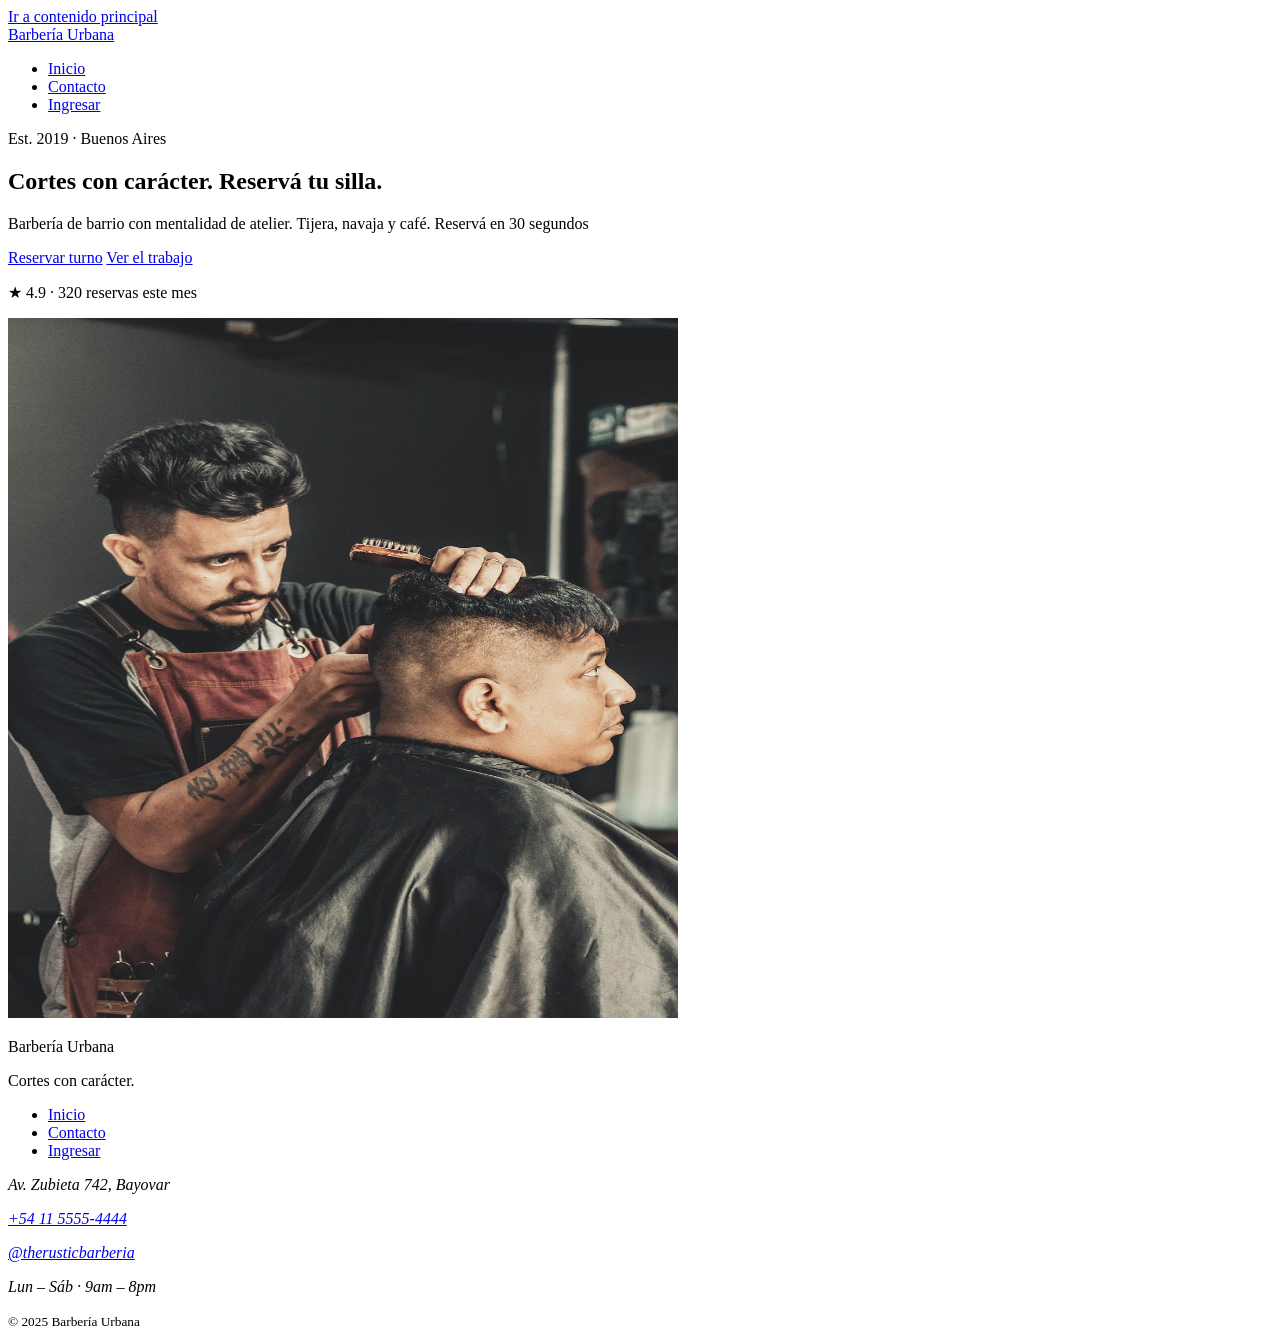
==== pages/index.html @ bf0b88b1 "add home page with hero.jpg and new login page" ====
<!DOCTYPE html>
<html lang="es">
<head>
    <meta charset="UTF-8">
    <meta name="viewport" content="width=device-width, initial-scale=1.0">
    <link rel="stylesheet" href="../styles/styles.css">
    <link rel="stylesheet" href="https://fonts.googleapis.com/css2?family=Big+Shoulders+Display:wght@700;800;900&family=Inter:wght@400;500;600;700&family=JetBrains+Mono:wght@500&display=swap">
    <title>Cortes con carácter - Barbería Urbana</title>
</head>
<body>
    <a href="#main" class="skip-link">Ir a contenido principal</a>
    <header class="topbar" role="banner">
        <div class="topbar__inner container">
            <a class="brand" href="index.html" aria-label="Barbería Urbana - Inicio">
                <span class="brand__pole" aria-hidden="true"></span>
                <span class="brand__wordmark">Barbería&nbsp;Urbana</span>
            </a>
            <nav class="nav" aria-label="Navegación principal">
                <ul class="nav__list">
                    <li><a class="nav__link" href="index.html" aria-current="page">Inicio</a></li>
                    <li><a class="nav__link" href="contacto.html">Contacto</a></li>
                    <li><a class="nav__link" href="login.html">Ingresar</a></li>
                </ul>
            </nav>
        </div>    
    </header>
    <main id="main" class="page page--home">
        <section class="hero" aria-labelledby="hero-title">
            <div class="container hero__grid">
                <div class="hero__content">
                    <p class="eyebrow"><span class="eyebrow__pole" aria-hidden="true"></span>Est. 2019 · Buenos Aires</p>
                    <h1 class="hero__title" id="hero-title">Cortes con carácter. Reservá tu silla.</h1>
                    <p class="hero__lede">Barbería de barrio con mentalidad de atelier. Tijera, navaja y café. Reservá en 30 segundos</p>
                    <div class="hero__actions">
                        <a class="btn btn--accent" href="reserva.html">Reservar turno</a>
                        <a class="btn btn--ghost" href="equipo.html">Ver el trabajo</a>
                    </div>
                    <p class="hero__proof" aria-label="Valoración">★ 4.9 · 320 reservas este mes</p>
                </div>
                <div class="hero__media">
                    <img src="../images/hero.jpg" alt="Cliente recibiendo un corte de pelo en Barbería Urbana"
                    width="670"
                    height="700"
                    fetchpriority="high">
                </div>
            </div>
        </section>
    </main>
    <footer class="site-footer" role="contentinfo">
        <div class="container site-footer__grid">
            <div class="site-footer__brand">
                <span class="brand__pole" aria-hidden="true"></span>
                <p class="site-footer__wordmark">Barbería&nbsp;Urbana</p>
                <p class="site-footer__tagline">Cortes con carácter.</p>
            </div>
            
            <nav class="site-footer__nav" aria-label="Navegación secundaria">
                <ul>
                    <li><a href="index.html">Inicio</a></li>
                    <li><a href="contacto.html">Contacto</a></li>
                    <li><a href="login.html">Ingresar</a></li>    
                </ul>
            </nav>
            
            <address class="site-footer__contact">
                <p>Av. Zubieta 742, Bayovar</p>
                <p><a href="tel:+541155554444">+54 11 5555-4444</a></p>
                <p><a href="https://www.instagram.com/the_rustic_barberia/" rel="noopener noreferrer">@therusticbarberia</a></p>
                <p class="site-footer__hours">Lun – Sáb · 9am – 8pm</p>
            </address>
        </div>

        <div class="site-footer__legal container">
            <small>&copy; 2025 Barbería&nbsp;Urbana</small>
        </div>
    </footer>
</body>
</html>
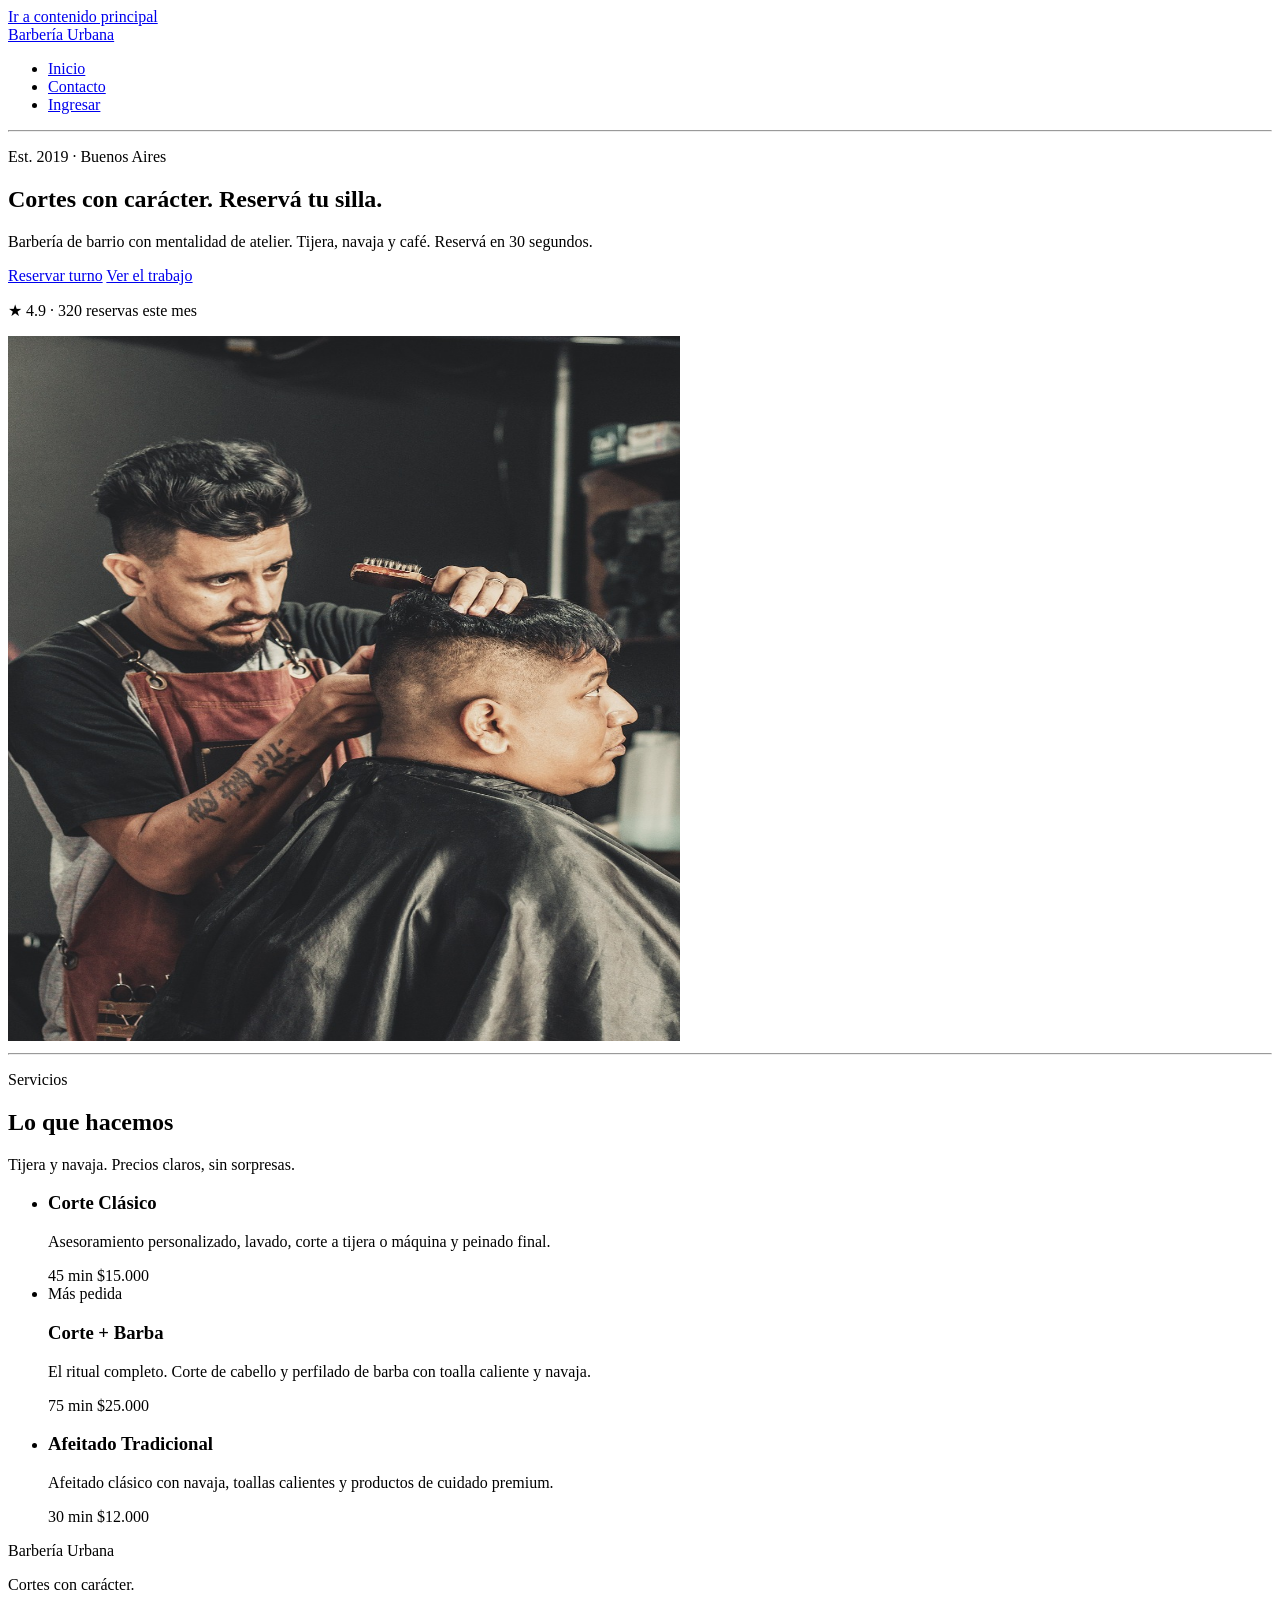
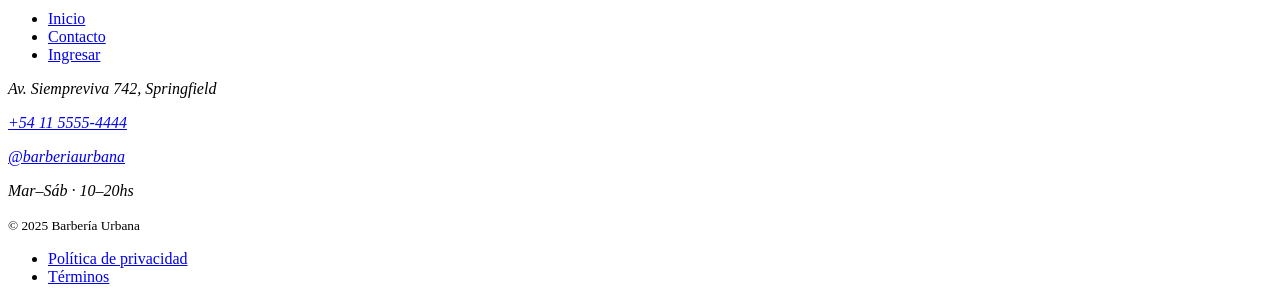
==== commit 76e52789: "refactor archives html for first advance" ====
--- a/pages/index.html
+++ b/pages/index.html
@@ -4,8 +4,34 @@
     <meta charset="UTF-8">
     <meta name="viewport" content="width=device-width, initial-scale=1.0">
     <link rel="stylesheet" href="../styles/styles.css">
-    <link rel="stylesheet" href="https://fonts.googleapis.com/css2?family=Big+Shoulders+Display:wght@700;800;900&family=Inter:wght@400;500;600;700&family=JetBrains+Mono:wght@500&display=swap">
-    <title>Cortes con carácter - Barbería Urbana</title>
+    <link rel="preconnect" href="https://fonts.googleapis.com">
+    <link rel="preconnect" href="https://fonts.gstatic.com" crossorigin>
+    <link href="https://fonts.googleapis.com/css2?family=Big+Shoulders+Display:wght@700;800;900&family=Inter:wght@400;500;600;700&family=JetBrains+Mono:wght@500&display=swap" rel="stylesheet">
+    <title>Cortes con carácter — Barbería Urbana | Reservá tu turno</title>
+    <meta name="description" content="Barbería urbana premium en Buenos Aires. Cortes, fades y afeitado a navaja. Reservá tu turno online en 30 segundos.">
+    <link rel="canonical" href="https://barberiaurbana.com/">
+    <meta property="og:title" content="Barbería Urbana — Cortes con carácter">
+    <meta property="og:description" content="Barbería de barrio con mentalidad de atelier. Reservá tu silla en 30 segundos.">
+    <meta property="og:image" content="https://barberiaurbana.com/og/hero.jpg">
+    <meta property="og:type" content="website">
+    <meta name="theme-color" content="#8B6B12">
+    <script type="application/ld+json">
+    {
+        "@context": "https://schema.org",
+        "@type": "HairSalon",
+        "name": "Barbería Urbana",
+        "image": "https://barberiaurbana.com/og/hero.jpg",
+        "address": {
+            "@type": "PostalAddress",
+            "streetAddress": "Av. Siempreviva 742",
+            "addressLocality": "Springfield",
+            "addressCountry": "AR"
+        },
+        "telephone": "+541155554444",
+        "priceRange": "$$",
+        "openingHours": "Tu-Sa 10:00-20:00"
+    }
+    </script>
 </head>
 <body>
     <a href="#main" class="skip-link">Ir a contenido principal</a>
@@ -22,15 +48,16 @@
                     <li><a class="nav__link" href="login.html">Ingresar</a></li>
                 </ul>
             </nav>
-        </div>    
+        </div>
     </header>
     <main id="main" class="page page--home">
+        <hr class="barber-pole" aria-hidden="true">
         <section class="hero" aria-labelledby="hero-title">
             <div class="container hero__grid">
                 <div class="hero__content">
                     <p class="eyebrow"><span class="eyebrow__pole" aria-hidden="true"></span>Est. 2019 · Buenos Aires</p>
                     <h1 class="hero__title" id="hero-title">Cortes con carácter. Reservá tu silla.</h1>
-                    <p class="hero__lede">Barbería de barrio con mentalidad de atelier. Tijera, navaja y café. Reservá en 30 segundos</p>
+                    <p class="hero__lede">Barbería de barrio con mentalidad de atelier. Tijera, navaja y café. Reservá en 30 segundos.</p>
                     <div class="hero__actions">
                         <a class="btn btn--accent" href="reserva.html">Reservar turno</a>
                         <a class="btn btn--ghost" href="equipo.html">Ver el trabajo</a>
@@ -39,11 +66,48 @@
                 </div>
                 <div class="hero__media">
                     <img src="../images/hero.jpg" alt="Cliente recibiendo un corte de pelo en Barbería Urbana"
-                    width="670"
-                    height="700"
+                    width="672"
+                    height="705"
                     fetchpriority="high">
                 </div>
             </div>
+        </section>
+
+        <hr class="barber-pole" aria-hidden="true">
+
+        <section class="services container" aria-labelledby="services-title">
+            <header class="section-head">
+                <p class="eyebrow"><span class="eyebrow__pole" aria-hidden="true"></span>Servicios</p>
+                <h2 id="services-title">Lo que hacemos</h2>
+                <p class="section-head__lede">Tijera y navaja. Precios claros, sin sorpresas.</p>
+            </header>
+            <ul class="services__grid" role="list">
+                <li class="service-card">
+                    <h3 class="service-card__title">Corte Clásico</h3>
+                    <p class="service-card__desc">Asesoramiento personalizado, lavado, corte a tijera o máquina y peinado final.</p>
+                    <div class="service-card__meta">
+                        <span class="service-card__duration">45 min</span>
+                        <span class="service-card__price">$15.000</span>
+                    </div>
+                </li>
+                <li class="service-card service-card--featured">
+                    <span class="service-card__pill" aria-label="Destacado">Más pedida</span>
+                    <h3 class="service-card__title">Corte + Barba</h3>
+                    <p class="service-card__desc">El ritual completo. Corte de cabello y perfilado de barba con toalla caliente y navaja.</p>
+                    <div class="service-card__meta">
+                        <span class="service-card__duration">75 min</span>
+                        <span class="service-card__price">$25.000</span>
+                    </div>
+                </li>
+                <li class="service-card">
+                    <h3 class="service-card__title">Afeitado Tradicional</h3>
+                    <p class="service-card__desc">Afeitado clásico con navaja, toallas calientes y productos de cuidado premium.</p>
+                    <div class="service-card__meta">
+                        <span class="service-card__duration">30 min</span>
+                        <span class="service-card__price">$12.000</span>
+                    </div>
+                </li>
+            </ul>
         </section>
     </main>
     <footer class="site-footer" role="contentinfo">
@@ -53,26 +117,30 @@
                 <p class="site-footer__wordmark">Barbería&nbsp;Urbana</p>
                 <p class="site-footer__tagline">Cortes con carácter.</p>
             </div>
-            
+
             <nav class="site-footer__nav" aria-label="Navegación secundaria">
                 <ul>
                     <li><a href="index.html">Inicio</a></li>
                     <li><a href="contacto.html">Contacto</a></li>
-                    <li><a href="login.html">Ingresar</a></li>    
+                    <li><a href="login.html">Ingresar</a></li>
                 </ul>
             </nav>
-            
+
             <address class="site-footer__contact">
-                <p>Av. Zubieta 742, Bayovar</p>
+                <p>Av. Siempreviva 742, Springfield</p>
                 <p><a href="tel:+541155554444">+54 11 5555-4444</a></p>
-                <p><a href="https://www.instagram.com/the_rustic_barberia/" rel="noopener noreferrer">@therusticbarberia</a></p>
-                <p class="site-footer__hours">Lun – Sáb · 9am – 8pm</p>
+                <p><a href="https://instagram.com/barberiaurbana" rel="noopener noreferrer">@barberiaurbana</a></p>
+                <p class="site-footer__hours">Mar–Sáb · 10–20hs</p>
             </address>
         </div>
 
         <div class="site-footer__legal container">
             <small>&copy; 2025 Barbería&nbsp;Urbana</small>
+            <ul>
+                <li><a href="#">Política de privacidad</a></li>
+                <li><a href="#">Términos</a></li>
+            </ul>
         </div>
     </footer>
 </body>
-</html>+</html>
